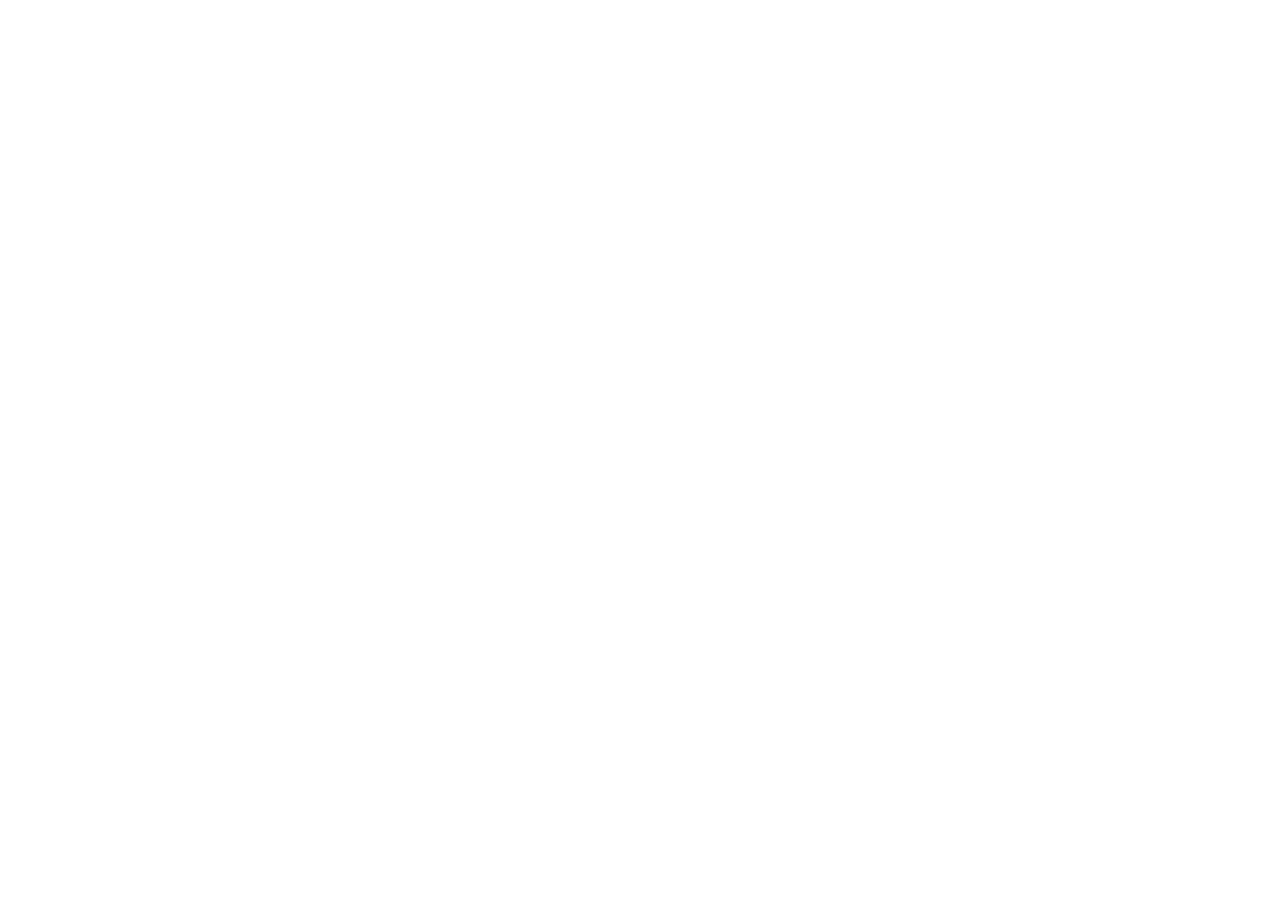
==== bootstrap-challenge/index.html @ 686fa57e "Added boiler plate with link to css and bootstrap and also added title" ====
<!DOCTYPE html>
<html lang="en">
  <head>
    <meta charset="UTF-8" />
    <meta http-equiv="X-UA-Compatible" content="IE=edge" />
    <meta name="viewport" content="width=device-width, initial-scale=1.0" />
    <link rel="stylesheet" href="styles.css" />
    <link
      rel="stylesheet"
      href="https://cdn.jsdelivr.net/npm/bootstrap@4.5.3/dist/css/bootstrap.min.css"
      integrity="sha384-TX8t27EcRE3e/ihU7zmQxVncDAy5uIKz4rEkgIXeMed4M0jlfIDPvg6uqKI2xXr2"
      crossorigin="anonymous"
    />
    <title>Bootstrap Challenge</title>
  </head>
  <body></body>
</html>
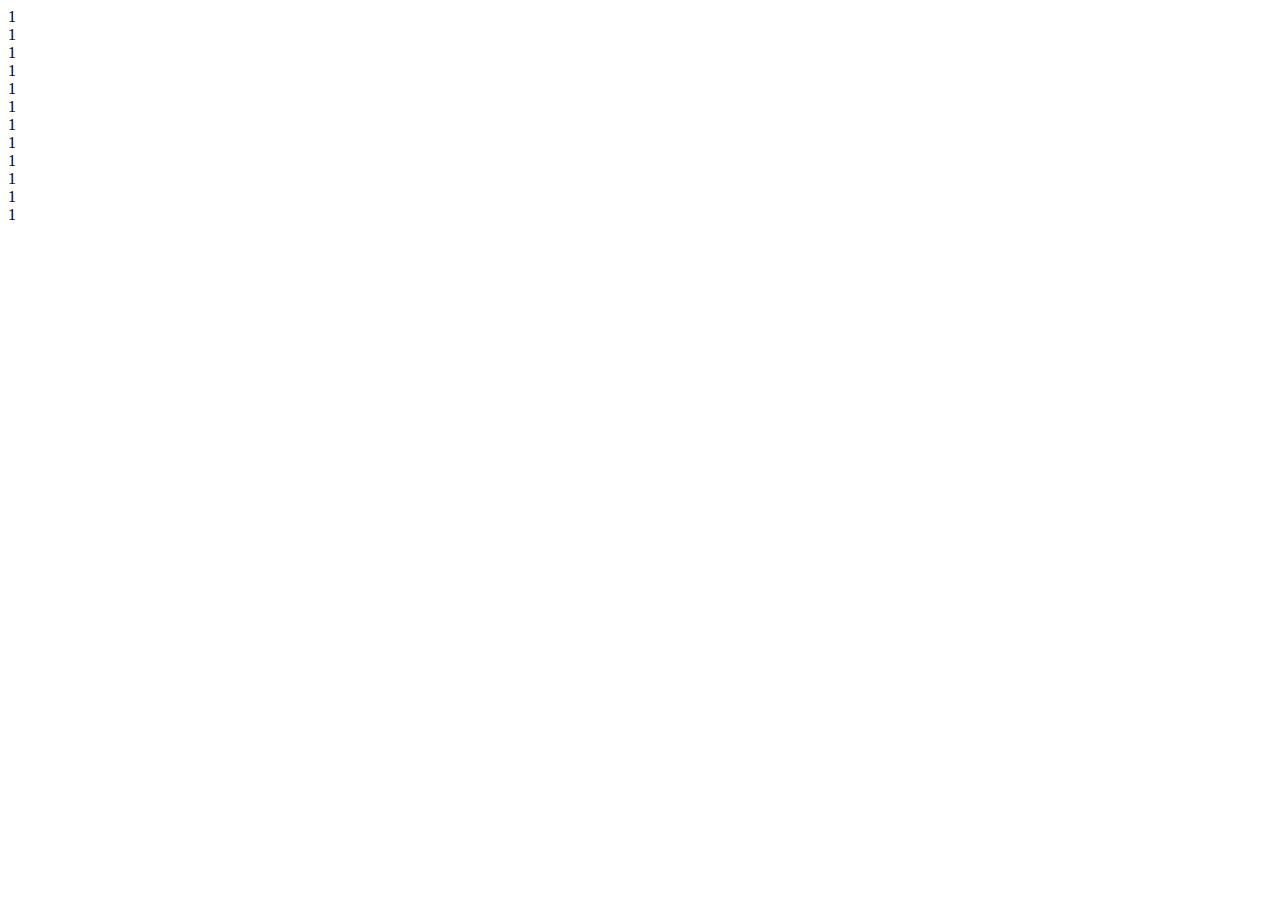
==== commit 96575a08: "Added bootstrap grid container and first row elements" ====
--- a/bootstrap-challenge/index.html
+++ b/bootstrap-challenge/index.html
@@ -13,5 +13,22 @@
     />
     <title>Bootstrap Challenge</title>
   </head>
-  <body></body>
+  <body>
+    <div class="container">
+      <div class="row">
+        <div class="col-1">1</div>
+        <div class="col-1">1</div>
+        <div class="col-1">1</div>
+        <div class="col-1">1</div>
+        <div class="col-1">1</div>
+        <div class="col-1">1</div>
+        <div class="col-1">1</div>
+        <div class="col-1">1</div>
+        <div class="col-1">1</div>
+        <div class="col-1">1</div>
+        <div class="col-1">1</div>
+        <div class="col-1">1</div>
+      </div>
+    </div>
+  </body>
 </html>
--- a/bootstrap-challenge/styles.css
+++ b/bootstrap-challenge/styles.css
@@ -0,0 +1,12 @@
+/*[class^="con"] {
+  margin-top: 20px;
+}
+
+[class^="row"] {
+  background-color: #c3aed6;
+}
+
+[class^="col"] {
+  background-color: #efbbcf;
+  color: #8675a9;
+}
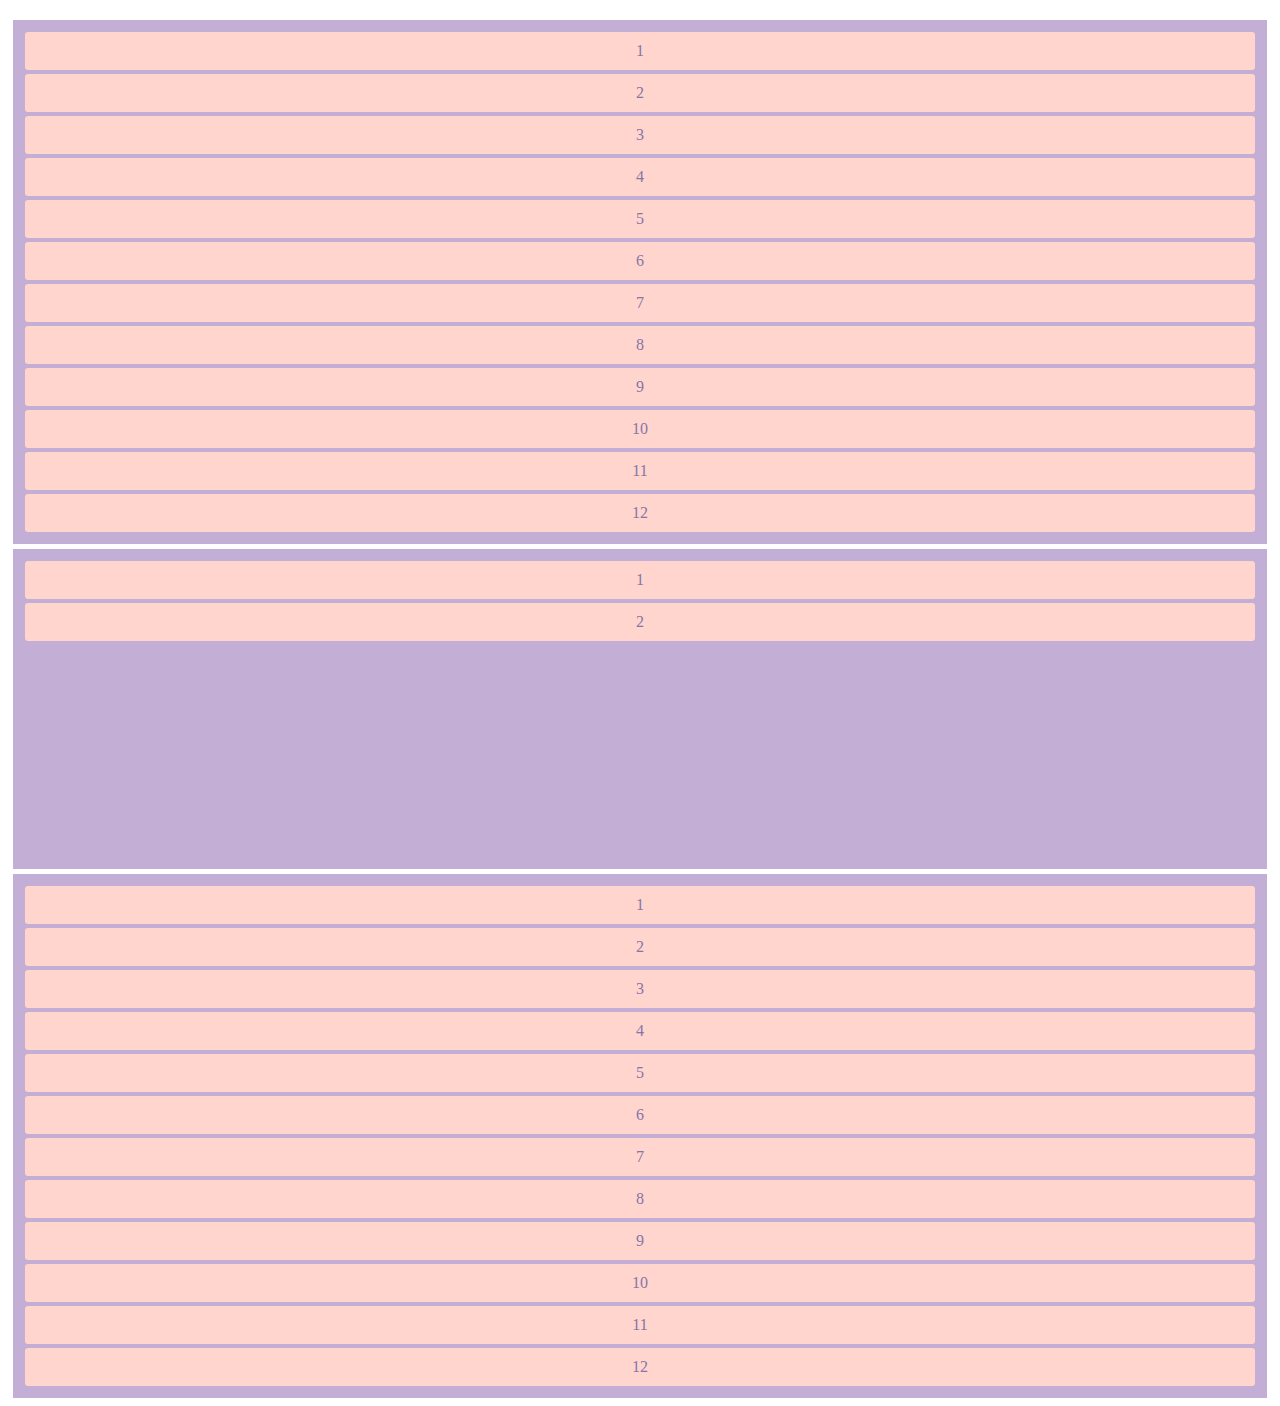
==== commit 8e80c23b: "Added further two rows and subsequent columns to grid in html" ====
--- a/bootstrap-challenge/index.html
+++ b/bootstrap-challenge/index.html
@@ -17,17 +17,35 @@
     <div class="container">
       <div class="row">
         <div class="col-1">1</div>
-        <div class="col-1">1</div>
-        <div class="col-1">1</div>
-        <div class="col-1">1</div>
-        <div class="col-1">1</div>
-        <div class="col-1">1</div>
-        <div class="col-1">1</div>
-        <div class="col-1">1</div>
-        <div class="col-1">1</div>
-        <div class="col-1">1</div>
-        <div class="col-1">1</div>
-        <div class="col-1">1</div>
+        <div class="col-1">2</div>
+        <div class="col-1">3</div>
+        <div class="col-1">4</div>
+        <div class="col-1">5</div>
+        <div class="col-1">6</div>
+        <div class="col-1">7</div>
+        <div class="col-1">8</div>
+        <div class="col-1">9</div>
+        <div class="col-1">10</div>
+        <div class="col-1">11</div>
+        <div class="col-1">12</div>
+      </div>
+      <div class="row">
+        <div class="col-4">1</div>
+        <div class="col-8">2</div>
+      </div>
+      <div class="row row-bottom">
+        <div class="col-8">1</div>
+        <div class="col-4">2</div>
+        <div class="col-4">3</div>
+        <div class="col-8">4</div>
+        <div class="col-8">5</div>
+        <div class="col-4">6</div>
+        <div class="col-6">7</div>
+        <div class="col-6">8</div>
+        <div class="col-3">9</div>
+        <div class="col-3">10</div>
+        <div class="col-3">11</div>
+        <div class="col-3">12</div>
       </div>
     </div>
   </body>
--- a/bootstrap-challenge/styles.css
+++ b/bootstrap-challenge/styles.css
@@ -1,12 +1,19 @@
-/*[class^="con"] {
+[class^="con"] {
   margin-top: 20px;
 }
 
 [class^="row"] {
   background-color: #c3aed6;
+  min-height: 300px;
+  padding: 10px;
+  margin: 5px;
 }
 
 [class^="col"] {
-  background-color: #efbbcf;
+  background-color: #ffd5cd;
   color: #8675a9;
+  text-align: center;
+  border: solid 2px #c3aed6;
+  border-radius: 5px;
+  padding: 10px;
 }
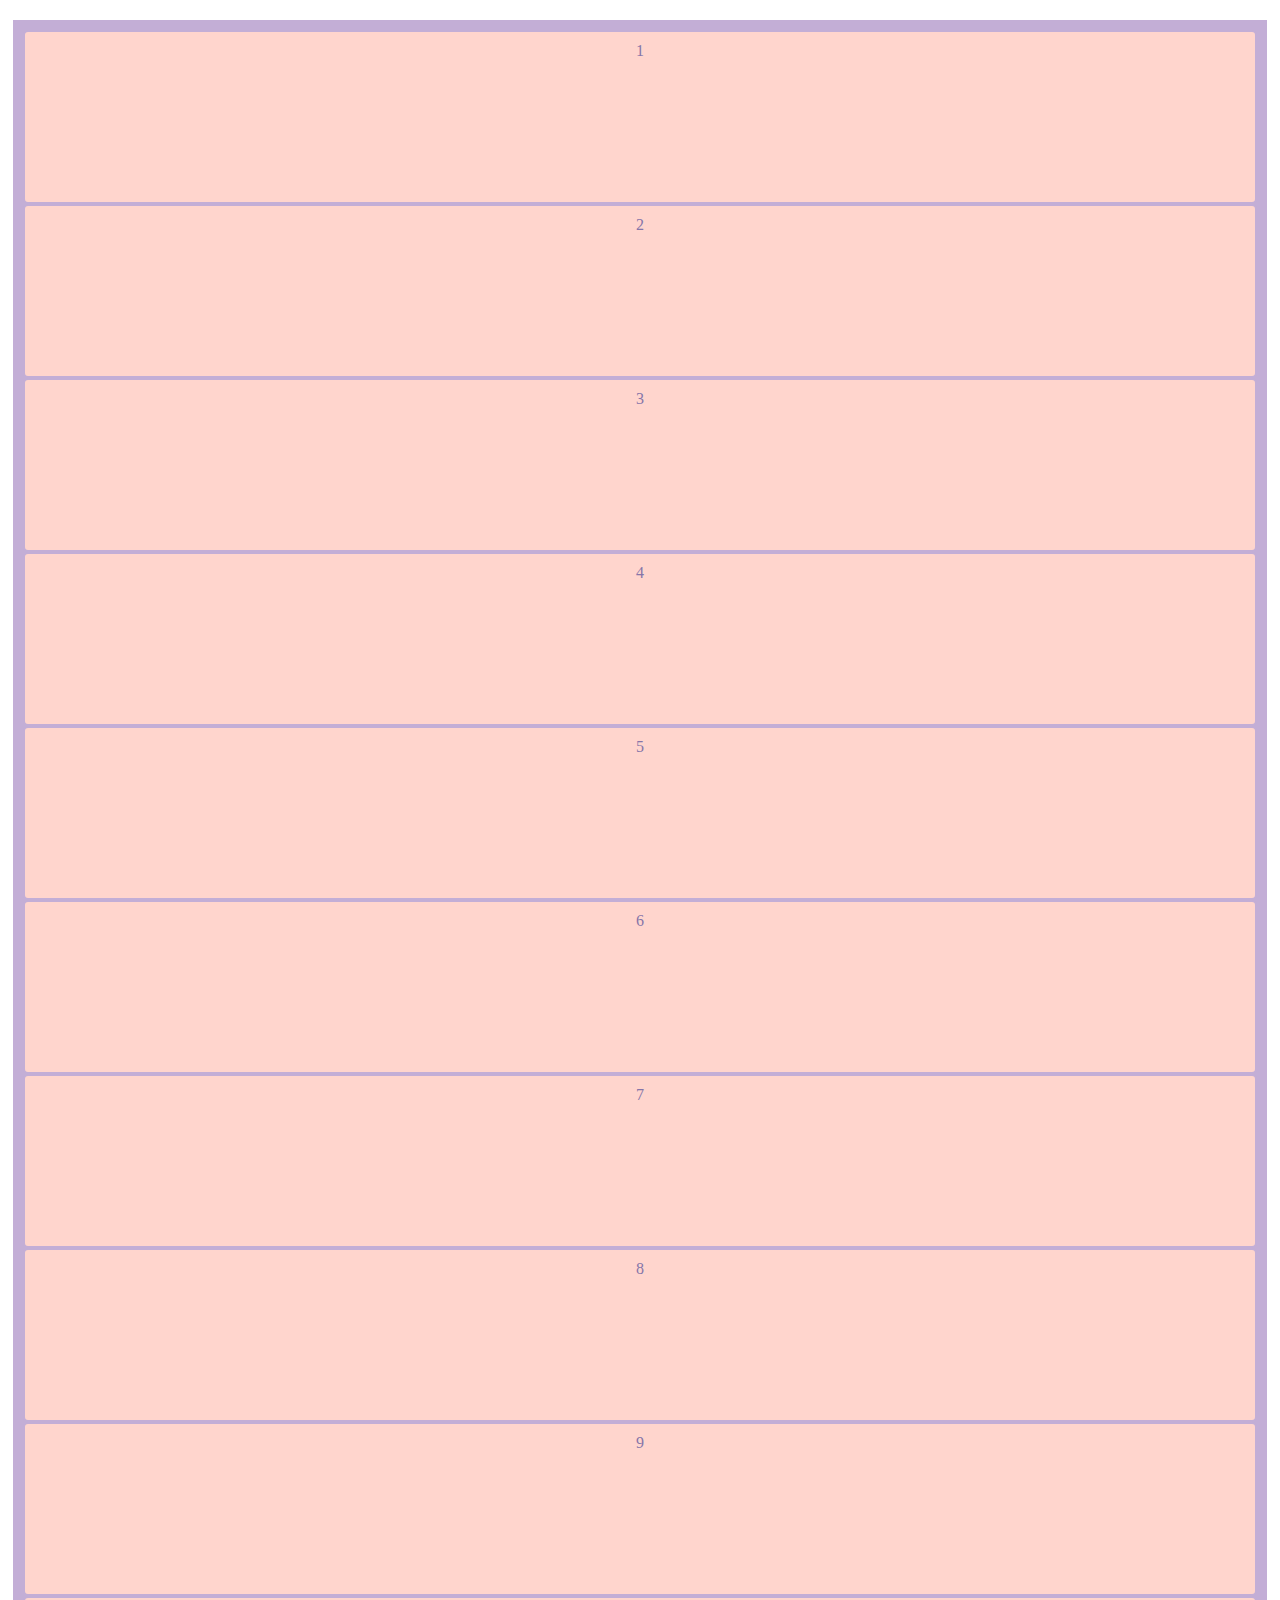
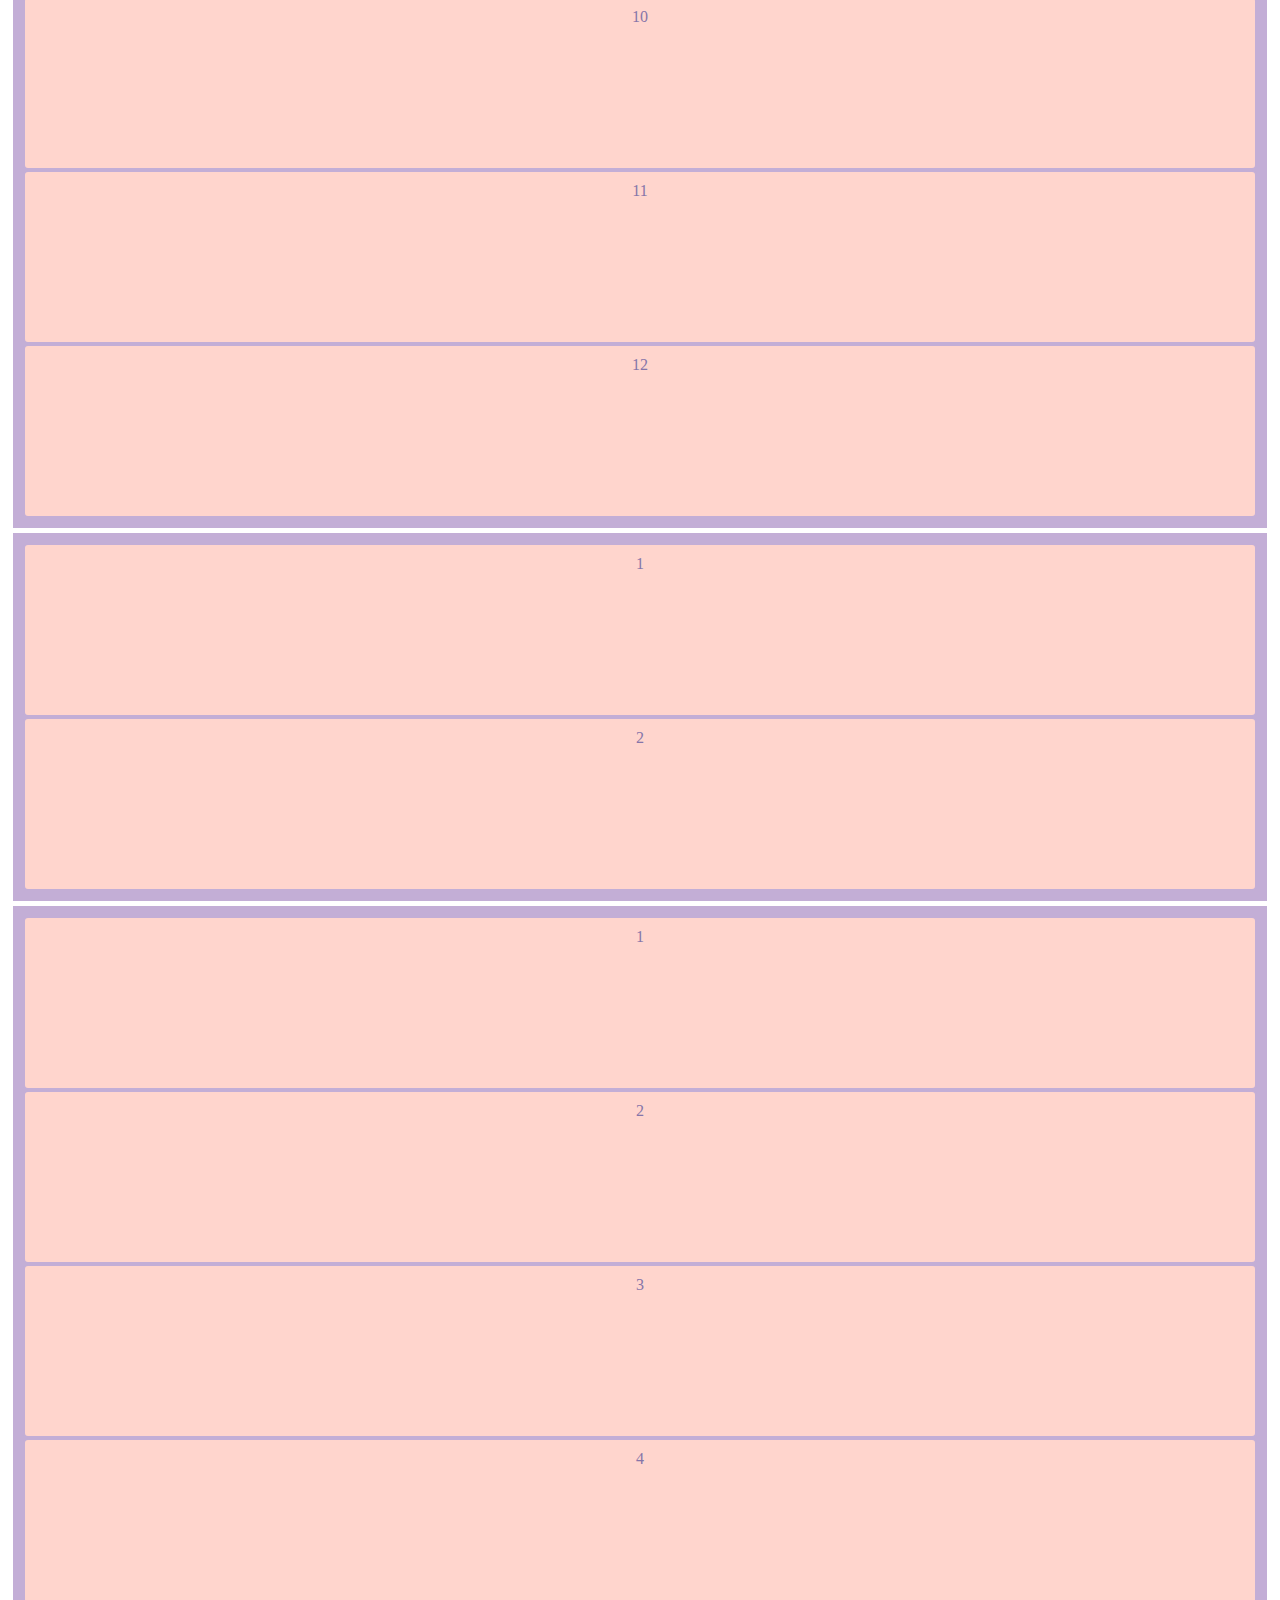
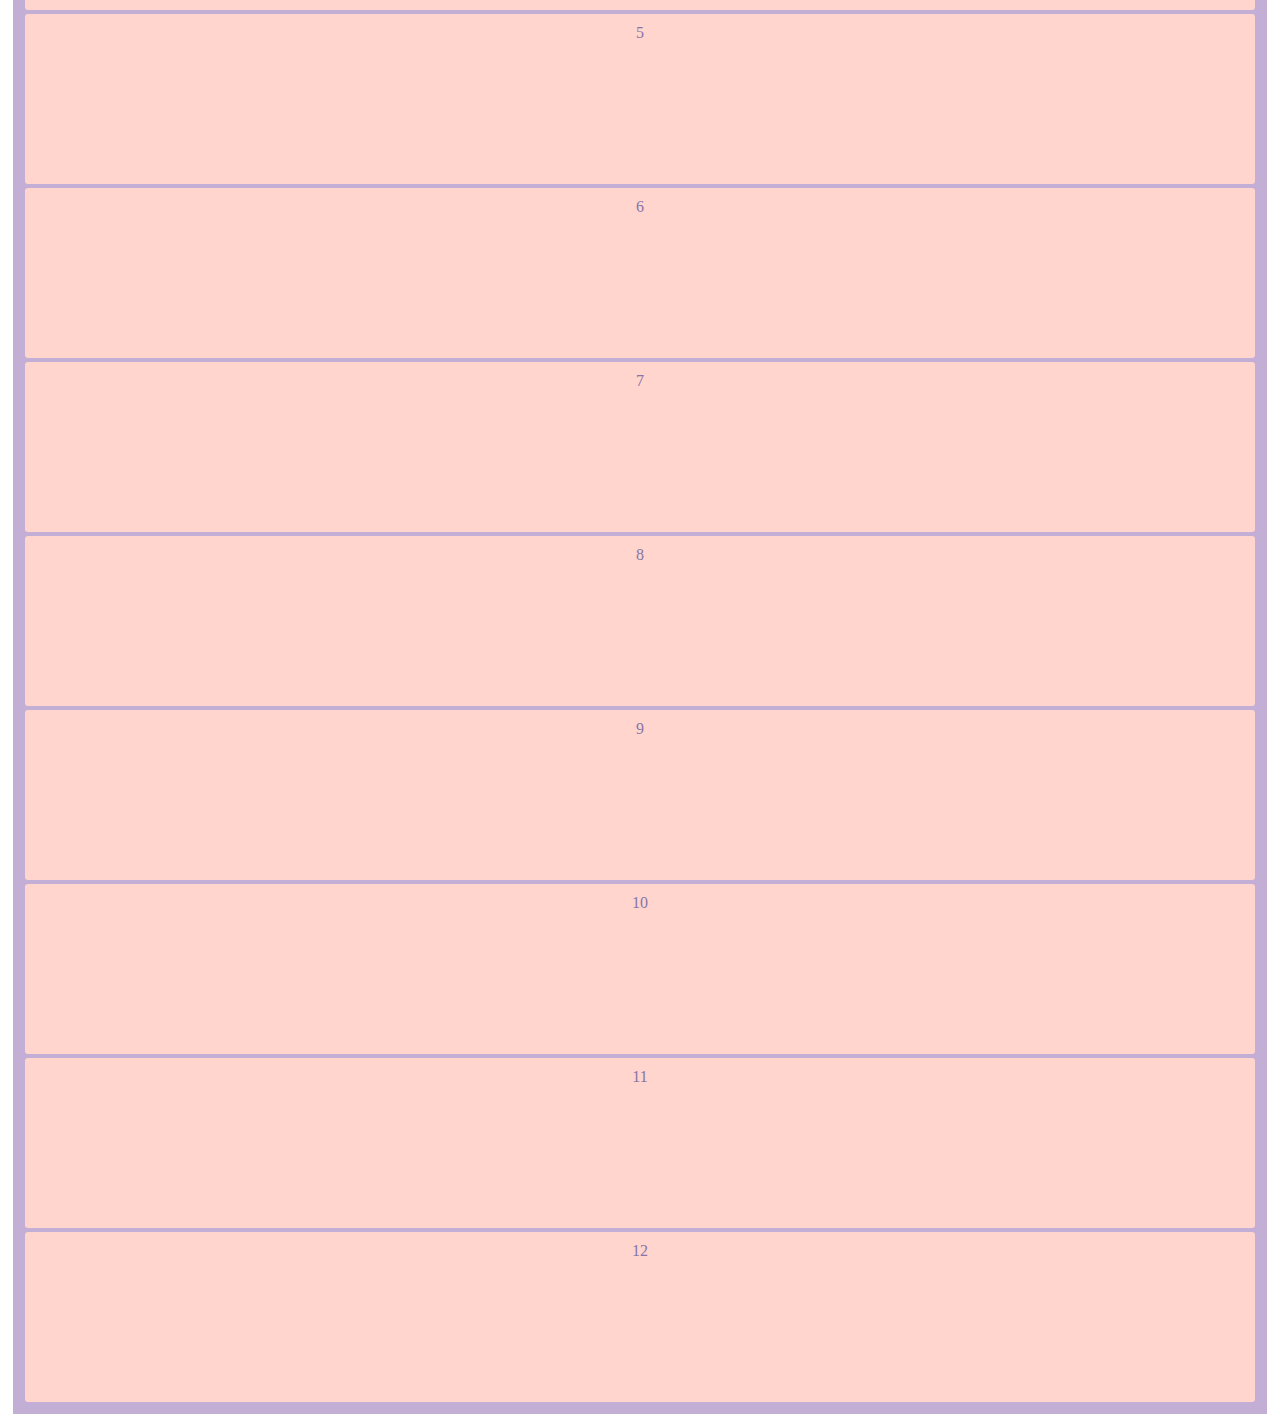
==== commit 740d876b: "Added responsive bootstrap classes for smartphone breakpoints" ====
--- a/bootstrap-challenge/index.html
+++ b/bootstrap-challenge/index.html
@@ -16,36 +16,36 @@
   <body>
     <div class="container">
       <div class="row">
-        <div class="col-1">1</div>
-        <div class="col-1">2</div>
-        <div class="col-1">3</div>
-        <div class="col-1">4</div>
-        <div class="col-1">5</div>
-        <div class="col-1">6</div>
-        <div class="col-1">7</div>
-        <div class="col-1">8</div>
-        <div class="col-1">9</div>
-        <div class="col-1">10</div>
-        <div class="col-1">11</div>
-        <div class="col-1">12</div>
+        <div class="col-md-2 col-lg-1">1</div>
+        <div class="col-md-2 col-lg-1">2</div>
+        <div class="col-md-2 col-lg-1">3</div>
+        <div class="col-md-2 col-lg-1">4</div>
+        <div class="col-md-2 col-lg-1">5</div>
+        <div class="col-md-2 col-lg-1">6</div>
+        <div class="col-md-2 col-lg-1">7</div>
+        <div class="col-md-2 col-lg-1">8</div>
+        <div class="col-md-2 col-lg-1">9</div>
+        <div class="col-md-2 col-lg-1">10</div>
+        <div class="col-md-2 col-lg-1">11</div>
+        <div class="col-md-2 col-lg-1">12</div>
       </div>
       <div class="row">
-        <div class="col-4">1</div>
-        <div class="col-8">2</div>
+        <div class="col-sm-12 col-lg-4">1</div>
+        <div class="col-sm-12 col-lg-8">2</div>
       </div>
       <div class="row row-bottom">
-        <div class="col-8">1</div>
-        <div class="col-4">2</div>
-        <div class="col-4">3</div>
-        <div class="col-8">4</div>
-        <div class="col-8">5</div>
-        <div class="col-4">6</div>
-        <div class="col-6">7</div>
-        <div class="col-6">8</div>
-        <div class="col-3">9</div>
-        <div class="col-3">10</div>
-        <div class="col-3">11</div>
-        <div class="col-3">12</div>
+        <div class="col-sm-12 col-lg-8">1</div>
+        <div class="col-sm-12 col-lg-4">2</div>
+        <div class="col-sm-12 col-lg-4">3</div>
+        <div class="col-sm-12 col-lg-8">4</div>
+        <div class="col-sm-12 col-lg-8">5</div>
+        <div class="col-sm-12 col-lg-4">6</div>
+        <div class="col-sm-12 col-lg-6">7</div>
+        <div class="col-sm-12 col-lg-6">8</div>
+        <div class="col-sm-12 col-lg-3">9</div>
+        <div class="col-sm-12 col-lg-3">10</div>
+        <div class="col-sm-12 col-lg-3">11</div>
+        <div class="col-sm-12 col-lg-3">12</div>
       </div>
     </div>
   </body>
--- a/bootstrap-challenge/styles.css
+++ b/bootstrap-challenge/styles.css
@@ -10,6 +10,7 @@
 }
 
 [class^="col"] {
+  min-height: 150px;
   background-color: #ffd5cd;
   color: #8675a9;
   text-align: center;
